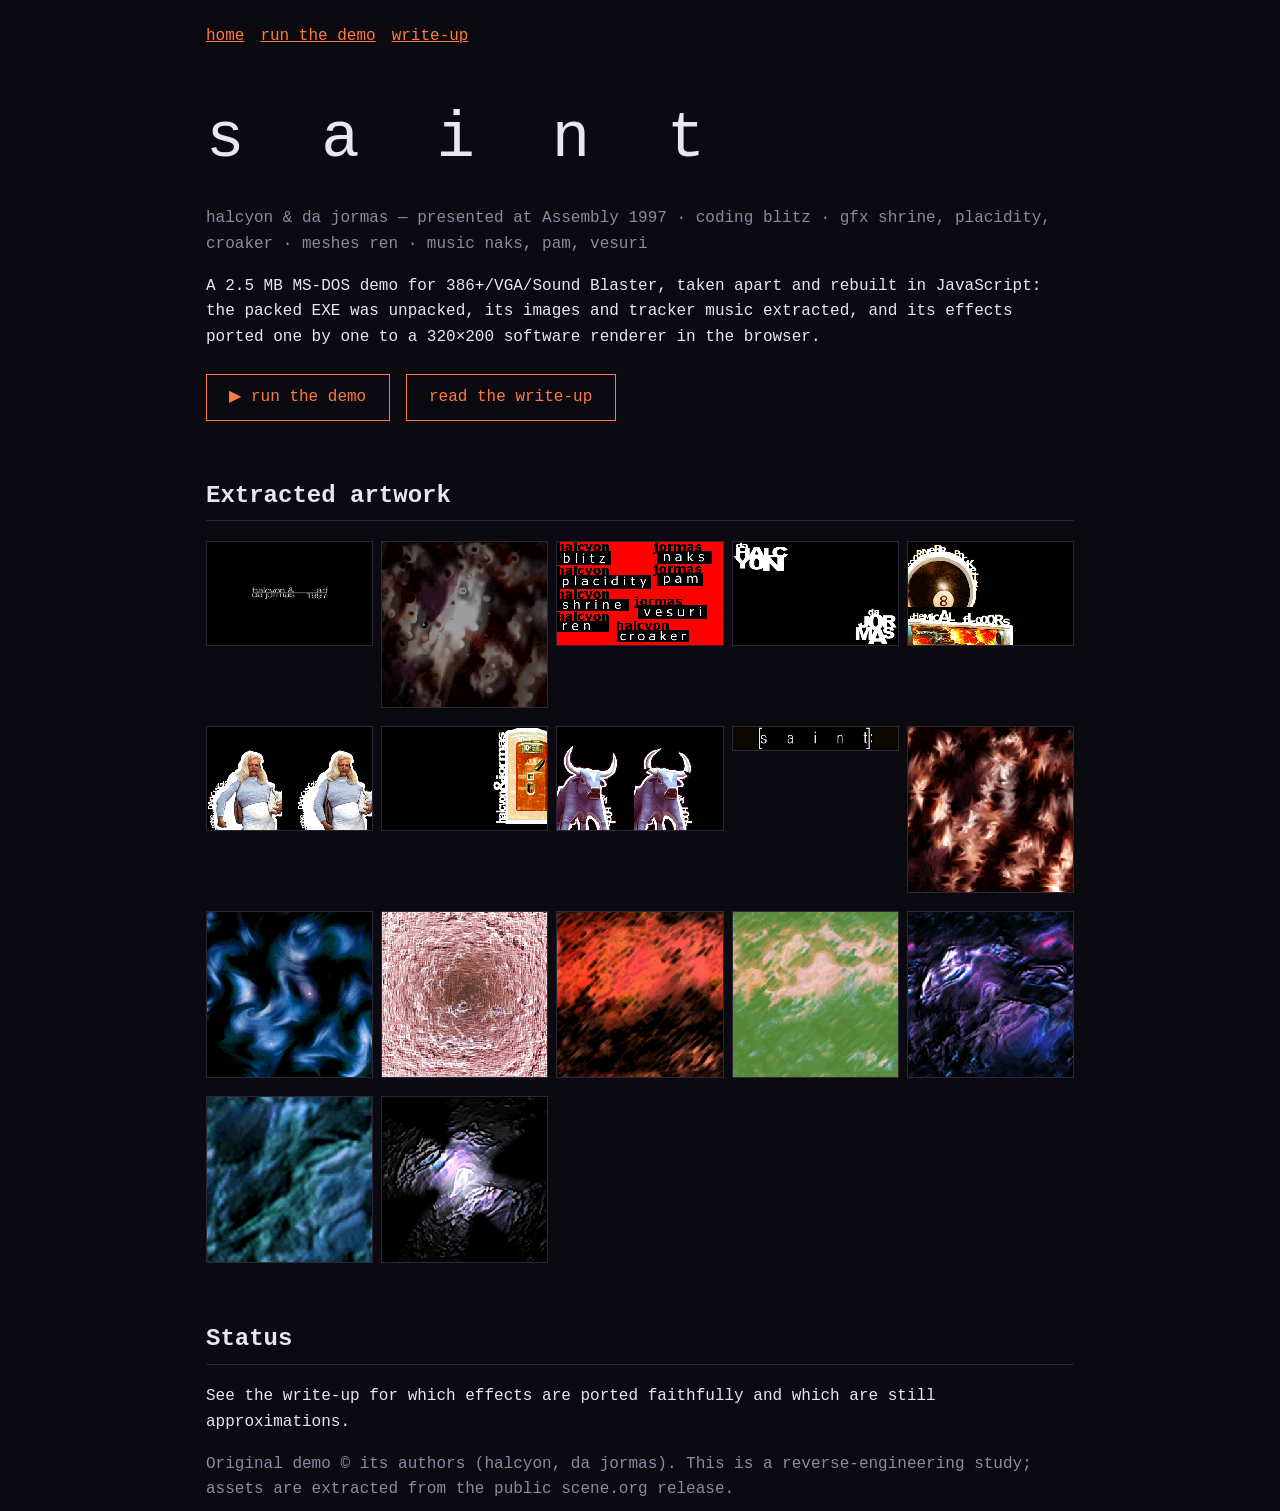
==== site/index.html @ 96e7b219 "Port SAINT.EXE (halcyon & da jormas, 1997) to JavaScript Static site in site/: landing page, demo ru" ====
<!doctype html><html lang="en"><head><meta charset="utf-8"><meta name="viewport" content="width=device-width,initial-scale=1">
<title>SAINT — a 1997 MS-DOS demo, reversed</title><link rel="stylesheet" href="css/style.css"></head><body>
<header><nav><a href="index.html">home</a><a href="demo.html">run the demo</a><a href="writeup.html">write-up</a></nav></header>
<main>
<h1>s a i n t</h1>
<p class="tag">halcyon &amp; da jormas — presented at Assembly 1997 · coding blitz · gfx shrine, placidity, croaker · meshes ren · music naks, pam, vesuri</p>
<p>A 2.5&nbsp;MB MS-DOS demo for 386+/VGA/Sound Blaster, taken apart and rebuilt in JavaScript: the packed EXE was unpacked, its images and tracker music extracted, and its effects ported one by one to a 320×200 software renderer in the browser.</p>
<p><a class="btn" href="demo.html">▶ run the demo</a><a class="btn" href="writeup.html">read the write-up</a></p>
<h2>Extracted artwork</h2>
<div class="gallery" id="gallery"></div>
<h2>Status</h2>
<p>See the write-up for which effects are ported faithfully and which are still approximations.</p>
</main>
<footer><p class="tag">Original demo © its authors (halcyon, da jormas). This is a reverse-engineering study; assets are extracted from the public scene.org release.</p></footer>
<script>fetch('assets/img/index.json').then(r=>r.json()).then(l=>{gallery.innerHTML=l.map(i=>`<a href="assets/img/${i.file}"><img loading="lazy" src="assets/img/${i.file}" title="${i.w}×${i.h}"></a>`).join('')})</script>
</body></html>
---- site/css/style.css ----
:root{--bg:#0b0a10;--fg:#e8e6f0;--dim:#8d8aa0;--acc:#ff7a3d;--line:#2a2838}
*{box-sizing:border-box}
body{margin:0;background:var(--bg);color:var(--fg);font:16px/1.6 ui-monospace,Menlo,Consolas,monospace}
a{color:var(--acc)}
header,main,footer{max-width:900px;margin:0 auto;padding:0 16px}
header{padding-top:24px;display:flex;gap:16px;align-items:baseline;flex-wrap:wrap}
header nav a{margin-right:16px}
h1{font-size:clamp(2rem,8vw,4rem);letter-spacing:.3em;margin:.6em 0 .1em;font-weight:400}
h2{margin-top:2em;border-bottom:1px solid var(--line);padding-bottom:.2em}
.tag{color:var(--dim)}
.btn{display:inline-block;padding:.6em 1.4em;border:1px solid var(--acc);color:var(--acc);text-decoration:none;margin:.5em 1em .5em 0}
.btn:hover{background:var(--acc);color:#000}
.gallery{display:grid;grid-template-columns:repeat(auto-fill,minmax(140px,1fr));gap:8px}
.gallery img{width:100%;image-rendering:pixelated;border:1px solid var(--line);background:#000}
canvas#screen{width:100%;aspect-ratio:4/3;image-rendering:pixelated;background:#000;display:block}
#stage{max-width:960px;margin:12px auto;position:relative}
#hud{display:flex;justify-content:space-between;font-size:.85rem;color:var(--dim);padding:6px 0;flex-wrap:wrap;gap:8px}
#start{position:absolute;inset:0;display:flex;align-items:center;justify-content:center;background:#000c;color:var(--fg);font-size:1.2rem;cursor:pointer}
code,pre{background:#15131d;padding:.1em .3em}
pre{padding:12px;overflow:auto}
figure{margin:1em 0}figcaption{color:var(--dim);font-size:.85rem}
table{border-collapse:collapse}td,th{border:1px solid var(--line);padding:4px 10px;text-align:left}
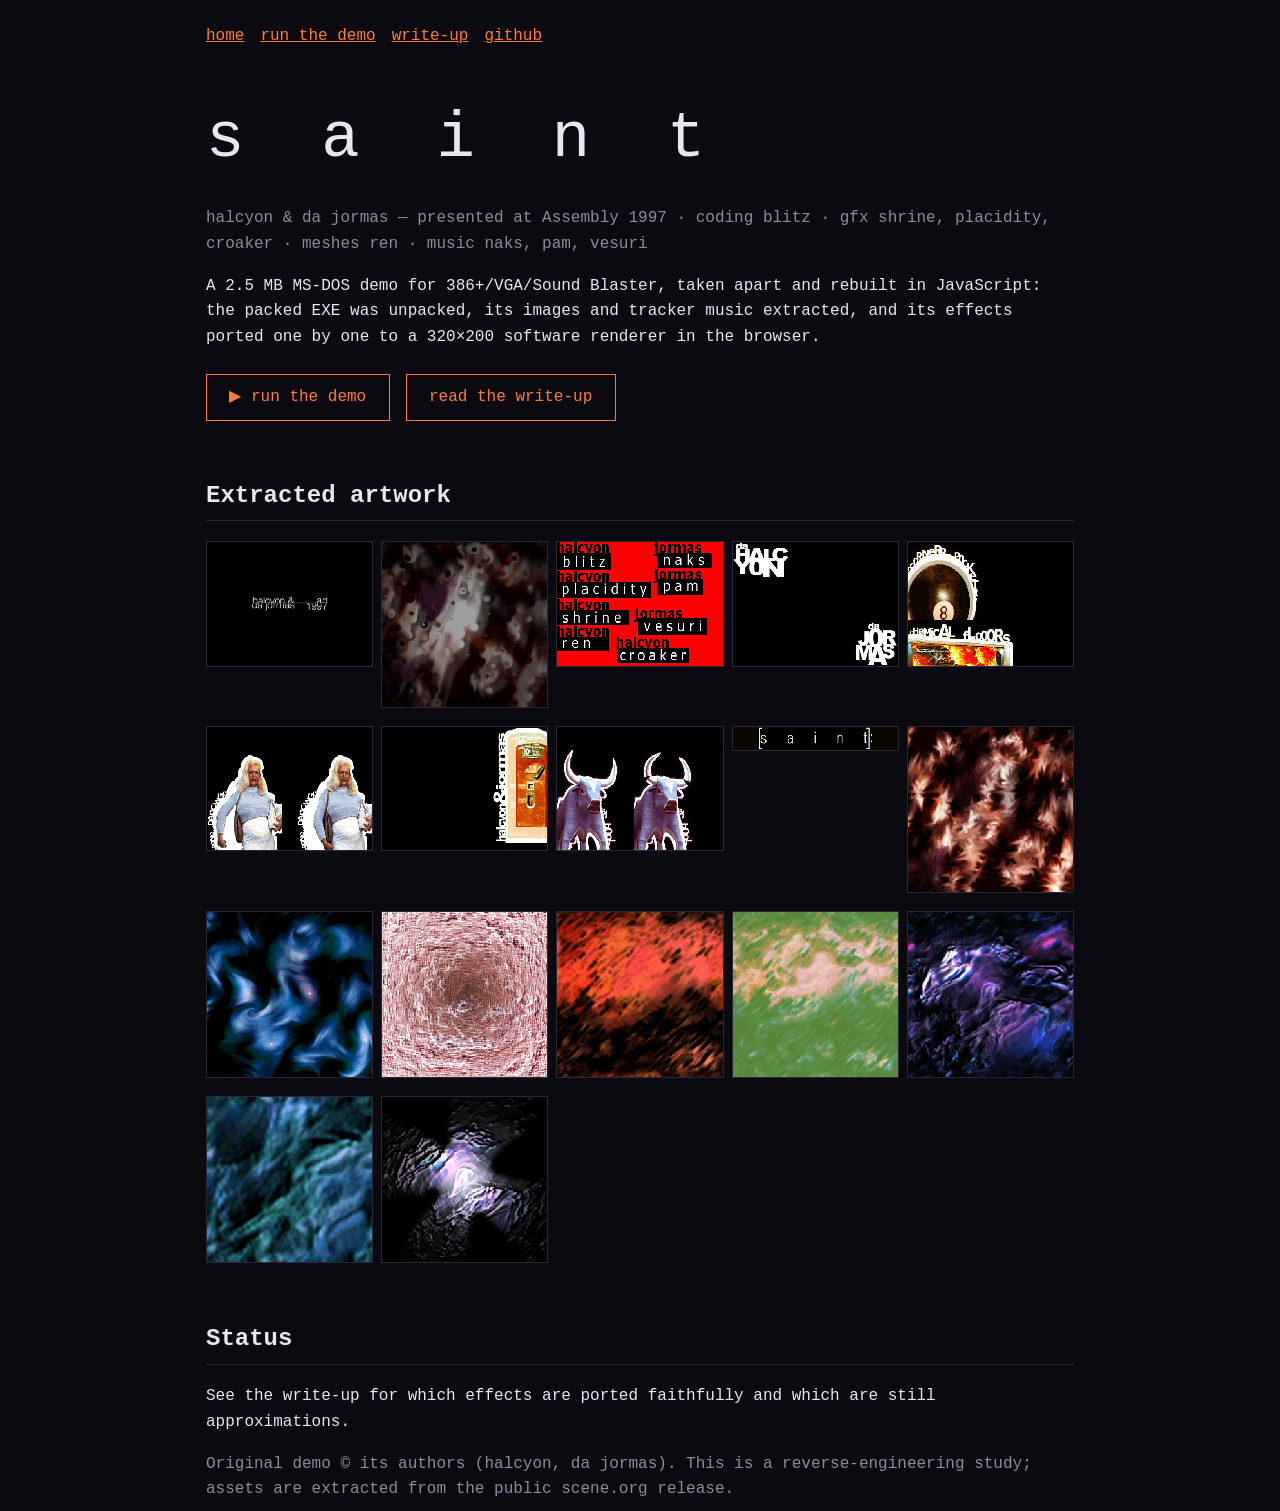
==== commit d27ab86c: "Add GitHub link to site nav Co-Authored-By: Claude Sonnet 5.5 <noreply@anthropic.com>" ====
--- a/site/index.html
+++ b/site/index.html
@@ -1,6 +1,6 @@
 <!doctype html><html lang="en"><head><meta charset="utf-8"><meta name="viewport" content="width=device-width,initial-scale=1">
 <title>SAINT — a 1997 MS-DOS demo, reversed</title><link rel="stylesheet" href="css/style.css"></head><body>
-<header><nav><a href="index.html">home</a><a href="demo.html">run the demo</a><a href="writeup.html">write-up</a></nav></header>
+<header><nav><a href="index.html">home</a><a href="demo.html">run the demo</a><a href="writeup.html">write-up</a><a href="https://github.com/kassoulet/saint_by_halcyon">github</a></nav></header>
 <main>
 <h1>s a i n t</h1>
 <p class="tag">halcyon &amp; da jormas — presented at Assembly 1997 · coding blitz · gfx shrine, placidity, croaker · meshes ren · music naks, pam, vesuri</p>
--- a/site/css/style.css
+++ b/site/css/style.css
@@ -12,6 +12,7 @@
 .btn:hover{background:var(--acc);color:#000}
 .gallery{display:grid;grid-template-columns:repeat(auto-fill,minmax(140px,1fr));gap:8px}
 .gallery img{width:100%;image-rendering:pixelated;border:1px solid var(--line);background:#000}
+.gallery img[title^="320×200"]{aspect-ratio:4/3}
 canvas#screen{width:100%;aspect-ratio:4/3;image-rendering:pixelated;background:#000;display:block}
 #stage{max-width:960px;margin:12px auto;position:relative}
 #hud{display:flex;justify-content:space-between;font-size:.85rem;color:var(--dim);padding:6px 0;flex-wrap:wrap;gap:8px}
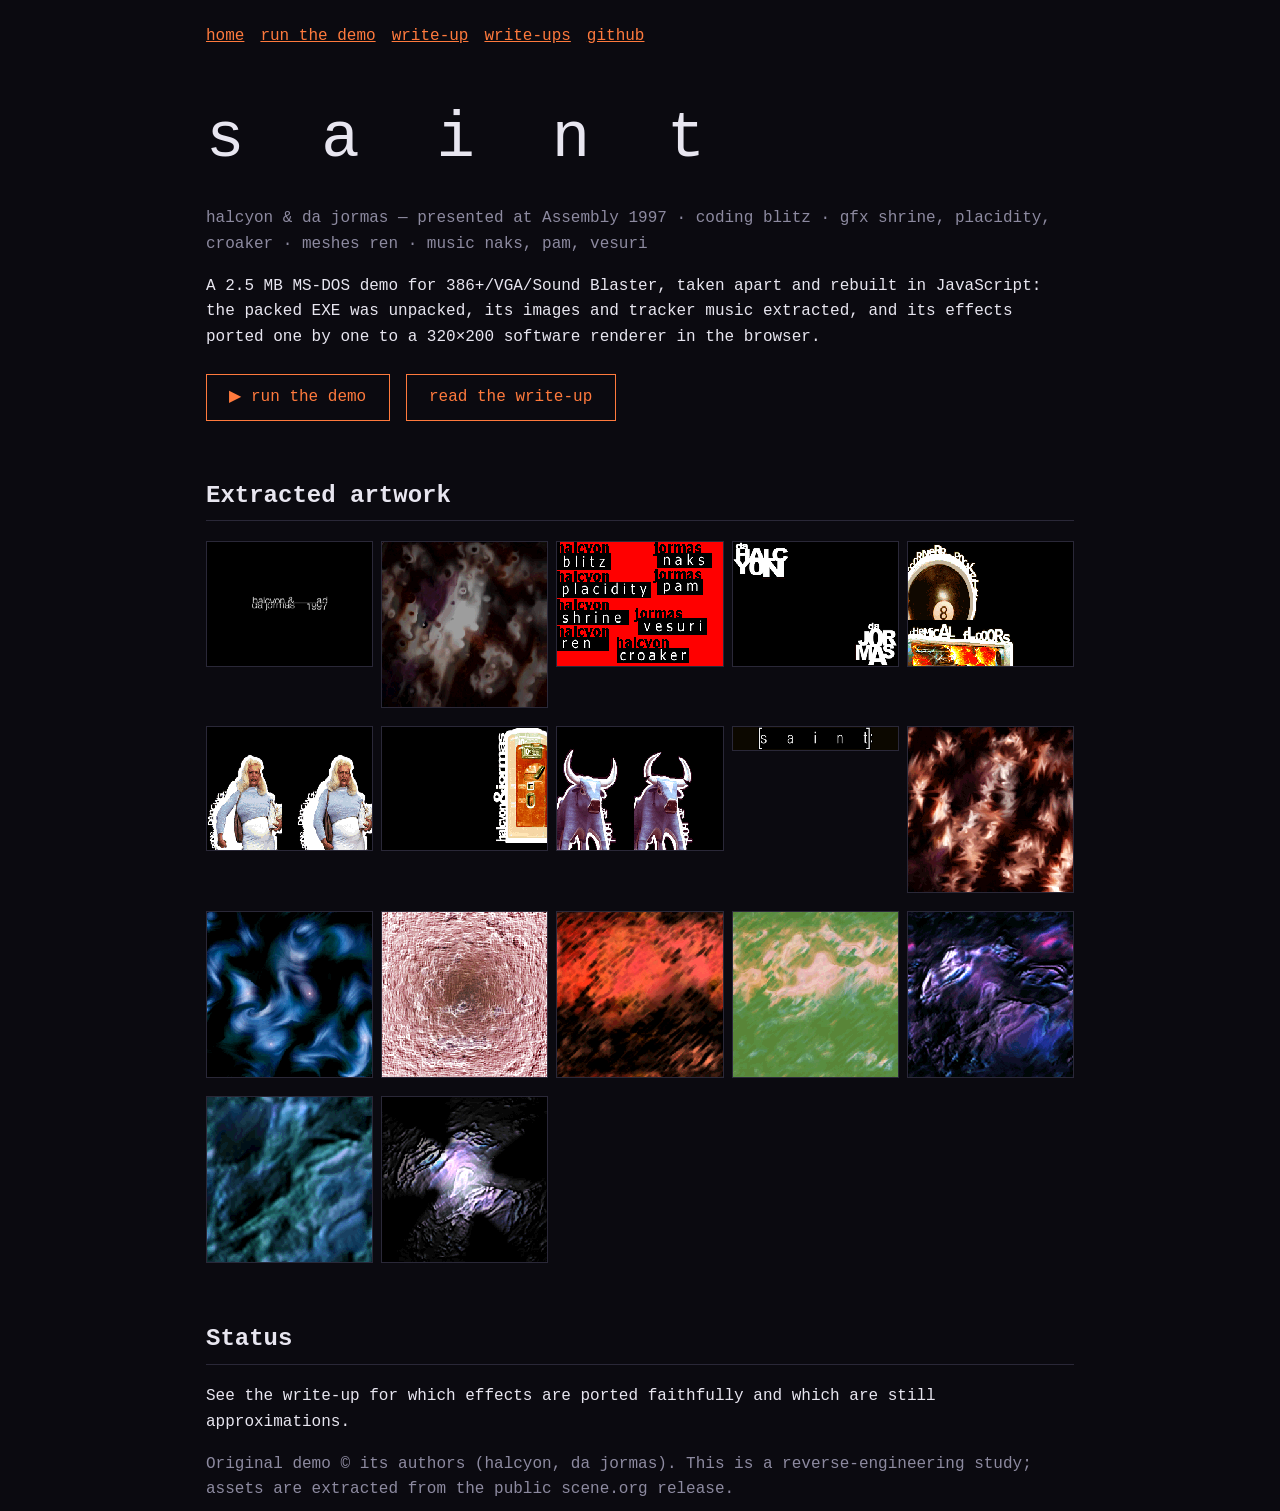
==== commit e0f9cdfd: "Add write-ups as HTML pages and link them from the site Co-Authored-By: Claude Sonnet 5.5 <noreply@a" ====
--- a/site/index.html
+++ b/site/index.html
@@ -1,6 +1,6 @@
 <!doctype html><html lang="en"><head><meta charset="utf-8"><meta name="viewport" content="width=device-width,initial-scale=1">
 <title>SAINT — a 1997 MS-DOS demo, reversed</title><link rel="stylesheet" href="css/style.css"></head><body>
-<header><nav><a href="index.html">home</a><a href="demo.html">run the demo</a><a href="writeup.html">write-up</a><a href="https://github.com/kassoulet/saint_by_halcyon">github</a></nav></header>
+<header><nav><a href="index.html">home</a><a href="demo.html">run the demo</a><a href="writeup.html">write-up</a><a href="writeups/WRITEUP-effects.html">write-ups</a><a href="https://github.com/kassoulet/saint_by_halcyon">github</a></nav></header>
 <main>
 <h1>s a i n t</h1>
 <p class="tag">halcyon &amp; da jormas — presented at Assembly 1997 · coding blitz · gfx shrine, placidity, croaker · meshes ren · music naks, pam, vesuri</p>
--- a/site/css/style.css
+++ b/site/css/style.css
@@ -21,3 +21,9 @@
 pre{padding:12px;overflow:auto}
 figure{margin:1em 0}figcaption{color:var(--dim);font-size:.85rem}
 table{border-collapse:collapse}td,th{border:1px solid var(--line);padding:4px 10px;text-align:left}
+#crt{display:none;position:absolute;inset:0;pointer-events:none}
+#stage.crt #crt{display:block;background:linear-gradient(transparent 40%,rgba(0,0,0,.33)) 0 0/100% var(--p,4px) repeat-y,radial-gradient(ellipse at center,transparent 60%,rgba(0,0,0,.15))}
+#stage:fullscreen{max-width:none;margin:0;display:flex;align-items:center;justify-content:center;background:#000}
+#stage:fullscreen canvas#screen{width:auto;height:100%;max-width:100%}
+#stage.crt canvas#screen{width:100%;height:100%;aspect-ratio:auto}
+#crt-l{cursor:pointer}
